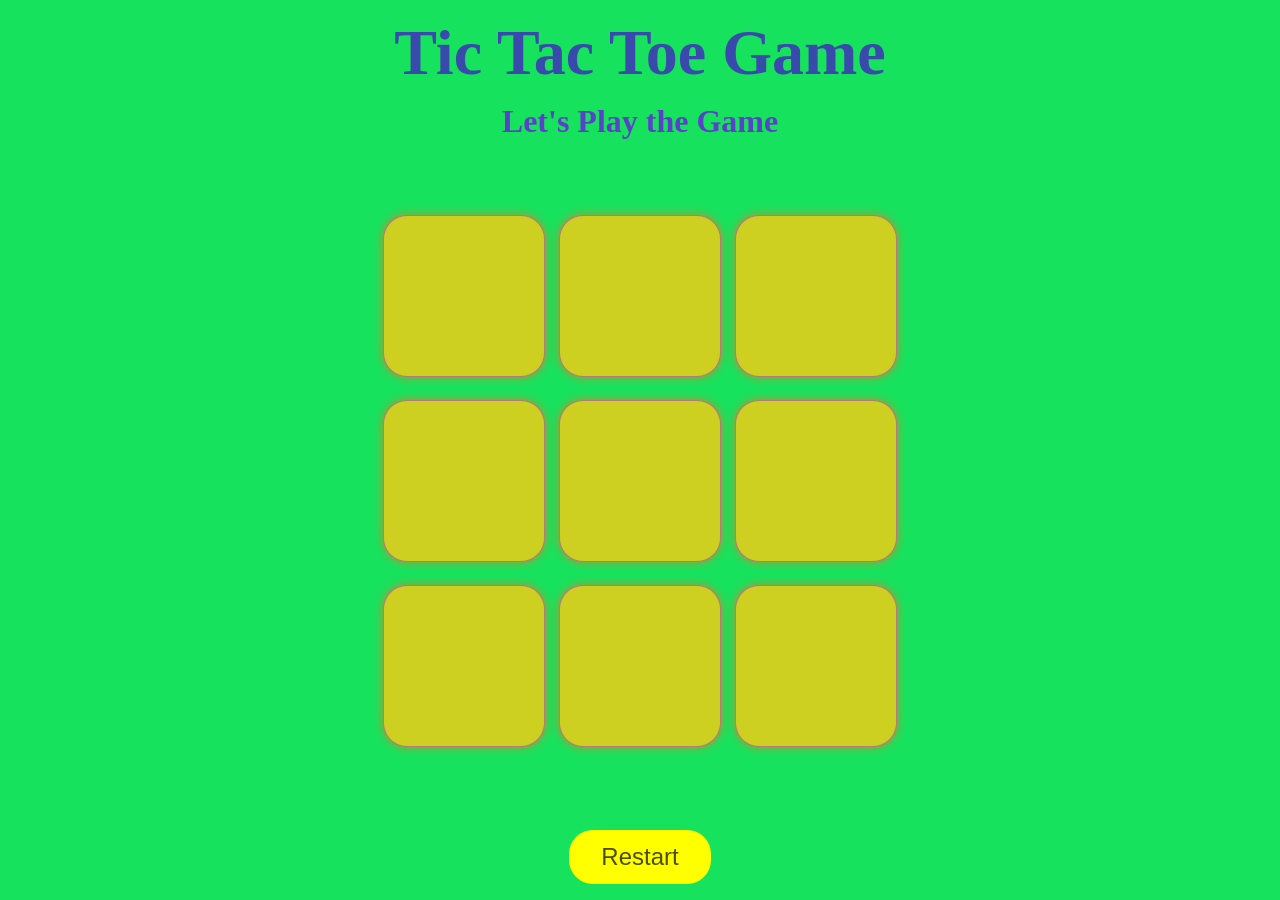
==== index.html @ 8f91dab2 "first commit" ====
<!DOCTYPE html>
<html lang="en">

<head>
    <meta charset="UTF-8">
    <meta name="viewport" content="width=device-width, initial-scale=1.0">
    <title>Tic Tac Toe Game</title>
    <link rel="stylesheet" href="Tictac.css">
</head>

<body>
    <h1>Tic Tac Toe Game</h1>

    <div class="msg-container">
        <p id="msg">Let's Play the Game</p>
    </div>

    <div class="container">
        <div class="game">
            <div class="game">
                <button class="box" aria-label="Cell 1"></button>
                <button class="box" aria-label="Cell 2"></button>
                <button class="box" aria-label="Cell 3"></button>
                <button class="box" aria-label="Cell 4"></button>
                <button class="box" aria-label="Cell 5"></button>
                <button class="box" aria-label="Cell 6"></button>
                <button class="box" aria-label="Cell 7"></button>
                <button class="box" aria-label="Cell 8"></button>
                <button class="box" aria-label="Cell 9"></button>
            </div>


        </div>
    </div>

    <button id="restart">Restart</button>

    <script src="Tictac.js"></script>
</body>

</html>
---- Tictac.css ----
* {
  padding: 0;
  margin: 0;
  box-sizing: border-box;
}

/* Page */
body {
  background-color: #17e25e;
  text-align: center;

  min-height: 100vh;
  display: flex;
  flex-direction: column;
  align-items: center;

  font-family: Arial, sans-serif;
}

/* Title */
h1 {
  margin-top: 1rem;
  color: #394aac;
  font-family: fantasy;
  font-size: clamp(2.5rem, 6vw, 4rem);
}

/* Message */
#msg {
  font-family: 'Times New Roman';
  font-size: clamp(1.2rem, 3vw, 2rem);
  font-weight: 700;
  color: #5a41ca;
  margin-top: 0.8rem;
}

/* Board container */
.container {
  flex: 1;
  display: flex;
  justify-content: center;
  align-items: center;
}

/* Game grid */
.game {
  height: 60vmin;
  width: 60vmin;
  display: flex;
  justify-content: center;
  flex-wrap: wrap;
  gap: 0.9rem;
}

/* Boxes */
.box {
  height: 18vmin;
  width: 18vmin;
  border: 1px solid #9a05f06c;
  border-radius: 24px;
  box-shadow: 0px 0px 10px #c98a2c;
  font-size: clamp(2.5rem, 8vw, 4rem);
  font-weight: 700;
  background-color: #cdd021;
  color: #51057d;
  cursor: pointer;
  transition: transform 0.15s ease, background-color 0.15s ease;
}

.box:hover {
  transform: scale(1.05);
}

/* Restart button */
#restart {
  margin-bottom: 1rem;
  background-color: yellow;
  color: rgba(0, 0, 0, 0.7);
  border: none;
  border-radius: 24px;
  padding: 0.8rem 2rem;   /* FIXED */
  font-size: 24px;
  cursor: pointer;
}

#restart:hover {
  background-color: #ffd000;
}

/* Blink animation */
.blink {
  animation: blinkAnimation 0.7s infinite;
  font-weight: bold;
  color: rgb(40, 45, 205);
}

@keyframes blinkAnimation {
  0% { opacity: 1; }
  50% { opacity: 0; }
  100% { opacity: 1; }
}
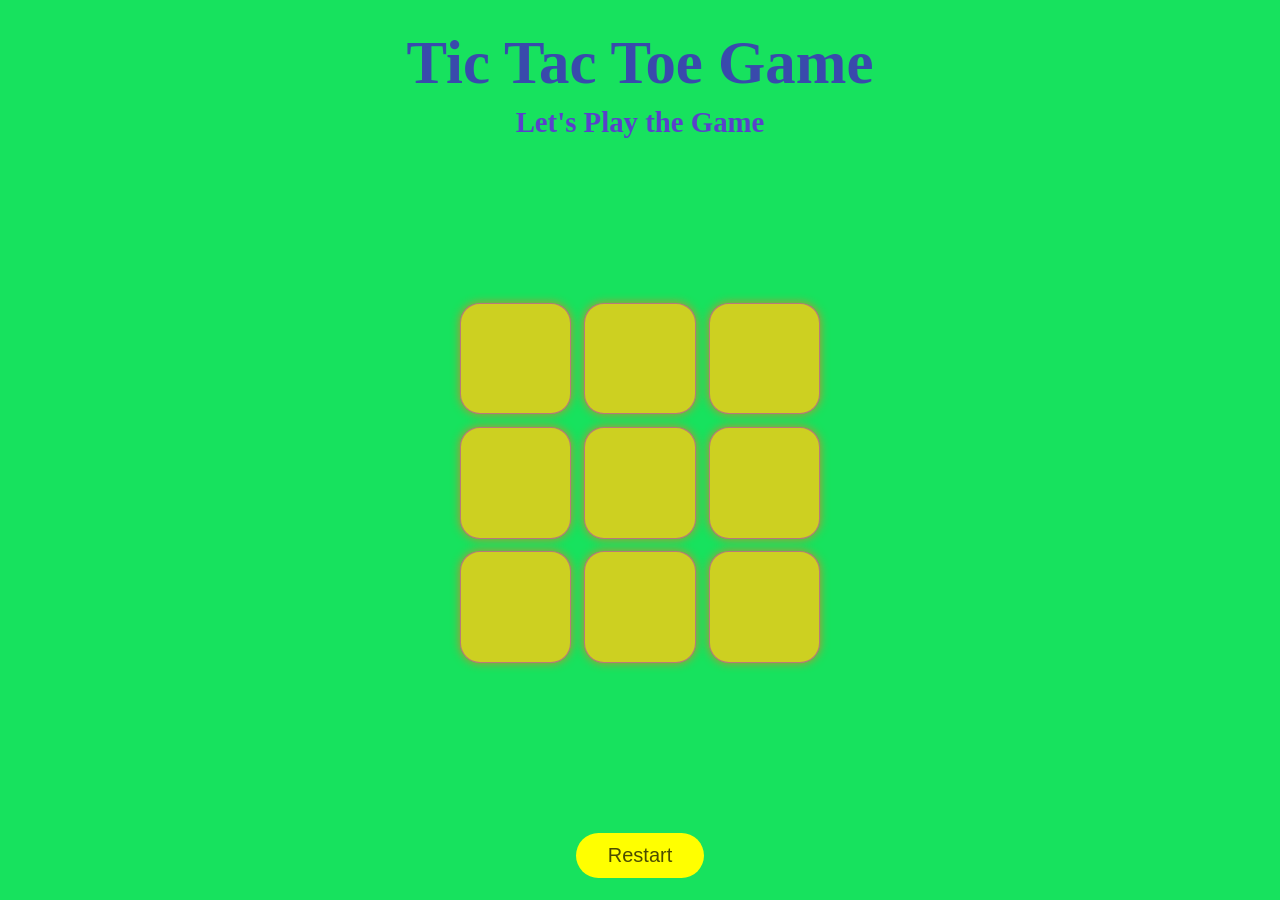
==== commit 65ca2ab8: "first commit" ====
--- a/index.html
+++ b/index.html
@@ -17,19 +17,15 @@
 
     <div class="container">
         <div class="game">
-            <div class="game">
-                <button class="box" aria-label="Cell 1"></button>
-                <button class="box" aria-label="Cell 2"></button>
-                <button class="box" aria-label="Cell 3"></button>
-                <button class="box" aria-label="Cell 4"></button>
-                <button class="box" aria-label="Cell 5"></button>
-                <button class="box" aria-label="Cell 6"></button>
-                <button class="box" aria-label="Cell 7"></button>
-                <button class="box" aria-label="Cell 8"></button>
-                <button class="box" aria-label="Cell 9"></button>
-            </div>
-
-
+            <button class="box" aria-label="Cell 1"></button>
+            <button class="box" aria-label="Cell 2"></button>
+            <button class="box" aria-label="Cell 3"></button>
+            <button class="box" aria-label="Cell 4"></button>
+            <button class="box" aria-label="Cell 5"></button>
+            <button class="box" aria-label="Cell 6"></button>
+            <button class="box" aria-label="Cell 7"></button>
+            <button class="box" aria-label="Cell 8"></button>
+            <button class="box" aria-label="Cell 9"></button>
         </div>
     </div>
 
--- a/Tictac.css
+++ b/Tictac.css
@@ -1,6 +1,7 @@
+/* Reset */
 * {
+  margin: 0;
   padding: 0;
-  margin: 0;
   box-sizing: border-box;
 }
 
@@ -10,6 +11,8 @@
   text-align: center;
 
   min-height: 100vh;
+  padding: 12px;
+
   display: flex;
   flex-direction: column;
   align-items: center;
@@ -20,18 +23,22 @@
 /* Title */
 h1 {
   margin-top: 1rem;
+  margin-bottom: 0.5rem;
   color: #394aac;
   font-family: fantasy;
-  font-size: clamp(2.5rem, 6vw, 4rem);
+  font-size: clamp(2.2rem, 6vw, 3.8rem);
 }
 
 /* Message */
+.msg-container {
+  margin-bottom: 12px;
+}
+
 #msg {
-  font-family: 'Times New Roman';
-  font-size: clamp(1.2rem, 3vw, 2rem);
+  font-family: "Times New Roman", serif;
+  font-size: clamp(1.2rem, 3vw, 1.8rem);
   font-weight: 700;
   color: #5a41ca;
-  margin-top: 0.8rem;
 }
 
 /* Board container */
@@ -42,44 +49,57 @@
   align-items: center;
 }
 
-/* Game grid */
+/* Game grid – PERFECT 3x3 */
 .game {
-  height: 60vmin;
-  width: 60vmin;
-  display: flex;
-  justify-content: center;
-  flex-wrap: wrap;
-  gap: 0.9rem;
+  display: grid;
+  grid-template-columns: repeat(3, 1fr);
+  gap: 0.8rem;
+
+  width: min(90vw, 360px);
+  height: min(90vw, 360px);
 }
 
 /* Boxes */
 .box {
-  height: 18vmin;
-  width: 18vmin;
+  width: 100%;
+  height: 100%;
+
   border: 1px solid #9a05f06c;
-  border-radius: 24px;
+  border-radius: 20px;
   box-shadow: 0px 0px 10px #c98a2c;
-  font-size: clamp(2.5rem, 8vw, 4rem);
-  font-weight: 700;
+
   background-color: #cdd021;
   color: #51057d;
+
+  font-size: clamp(2rem, 8vw, 3.5rem);
+  font-weight: 700;
+
   cursor: pointer;
+  touch-action: manipulation;
+
+  display: flex;
+  align-items: center;
+  justify-content: center;
+
   transition: transform 0.15s ease, background-color 0.15s ease;
 }
 
 .box:hover {
   transform: scale(1.05);
+  background-color: #d8db2a;
 }
 
 /* Restart button */
 #restart {
-  margin-bottom: 1rem;
+  margin: 18px 0 10px;
+  padding: 0.7rem 2rem;
+
   background-color: yellow;
   color: rgba(0, 0, 0, 0.7);
+
   border: none;
   border-radius: 24px;
-  padding: 0.8rem 2rem;   /* FIXED */
-  font-size: 24px;
+  font-size: 20px;
   cursor: pointer;
 }
 
@@ -87,7 +107,7 @@
   background-color: #ffd000;
 }
 
-/* Blink animation */
+/* Blink animation (win message) */
 .blink {
   animation: blinkAnimation 0.7s infinite;
   font-weight: bold;
@@ -99,3 +119,11 @@
   50% { opacity: 0; }
   100% { opacity: 1; }
 }
+
+/* Extra small phones */
+@media (max-width: 400px) {
+  #restart {
+    font-size: 18px;
+    padding: 0.6rem 1.6rem;
+  }
+}
